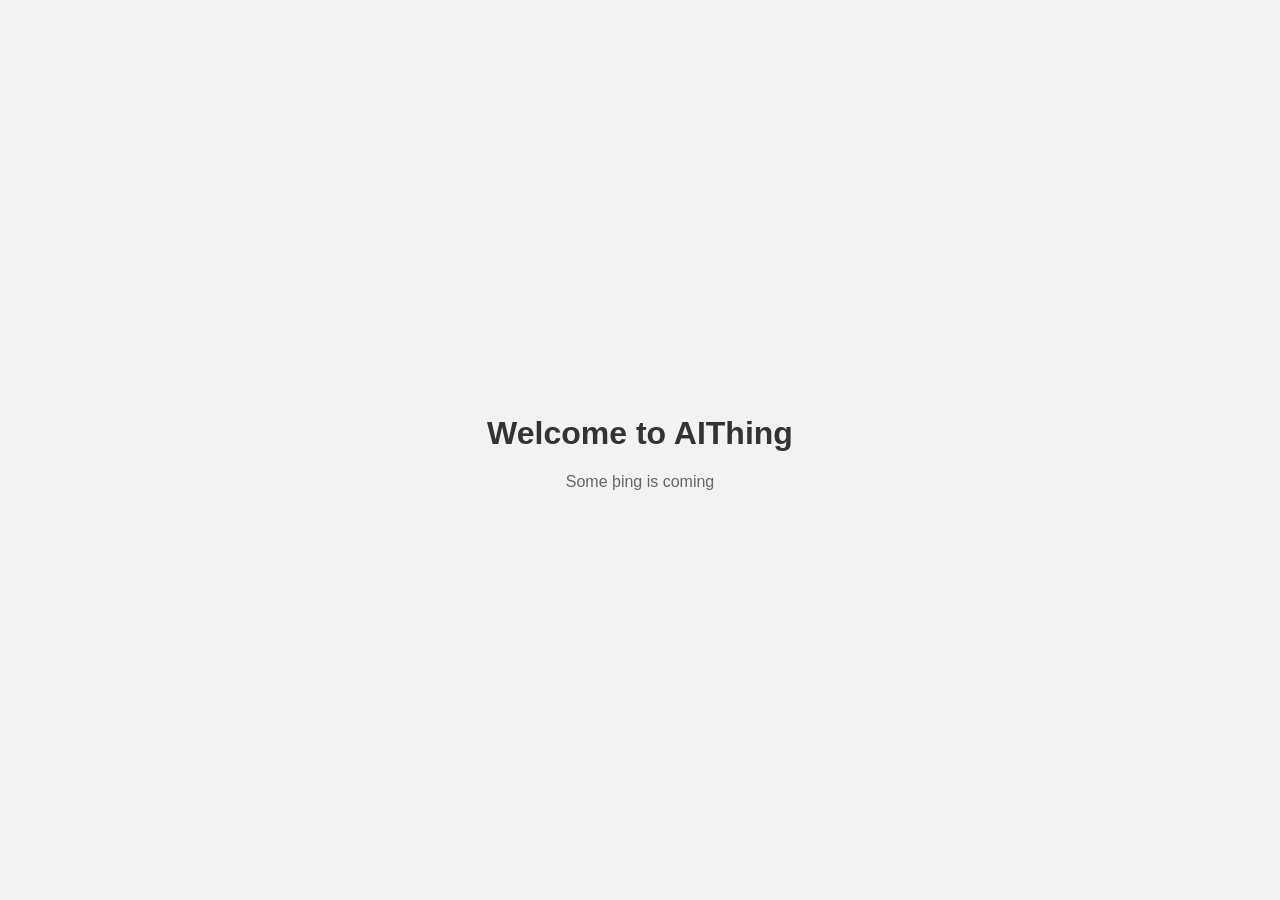
==== index.html @ 79bcb3c5 "AIT landing page" ====
<!DOCTYPE html>
<html lang="en">
<head>
  <meta charset="UTF-8">
  <title>AIThing</title>
  <meta name="viewport" content="width=device-width, initial-scale=1">
  <style>
    body {
      font-family: sans-serif;
      display: flex;
      align-items: center;
      justify-content: center;
      height: 100vh;
      margin: 0;
      background: #f2f2f2;
    }
    .container {
      text-align: center;
    }
    h1 {
      color: #333;
    }
    p {
      color: #666;
    }
  </style>
</head>
<body>
  <div class="container">
    <h1>Welcome to AIThing</h1>
    <p>Some þing is coming</p>
  </div>
</body>
</html>
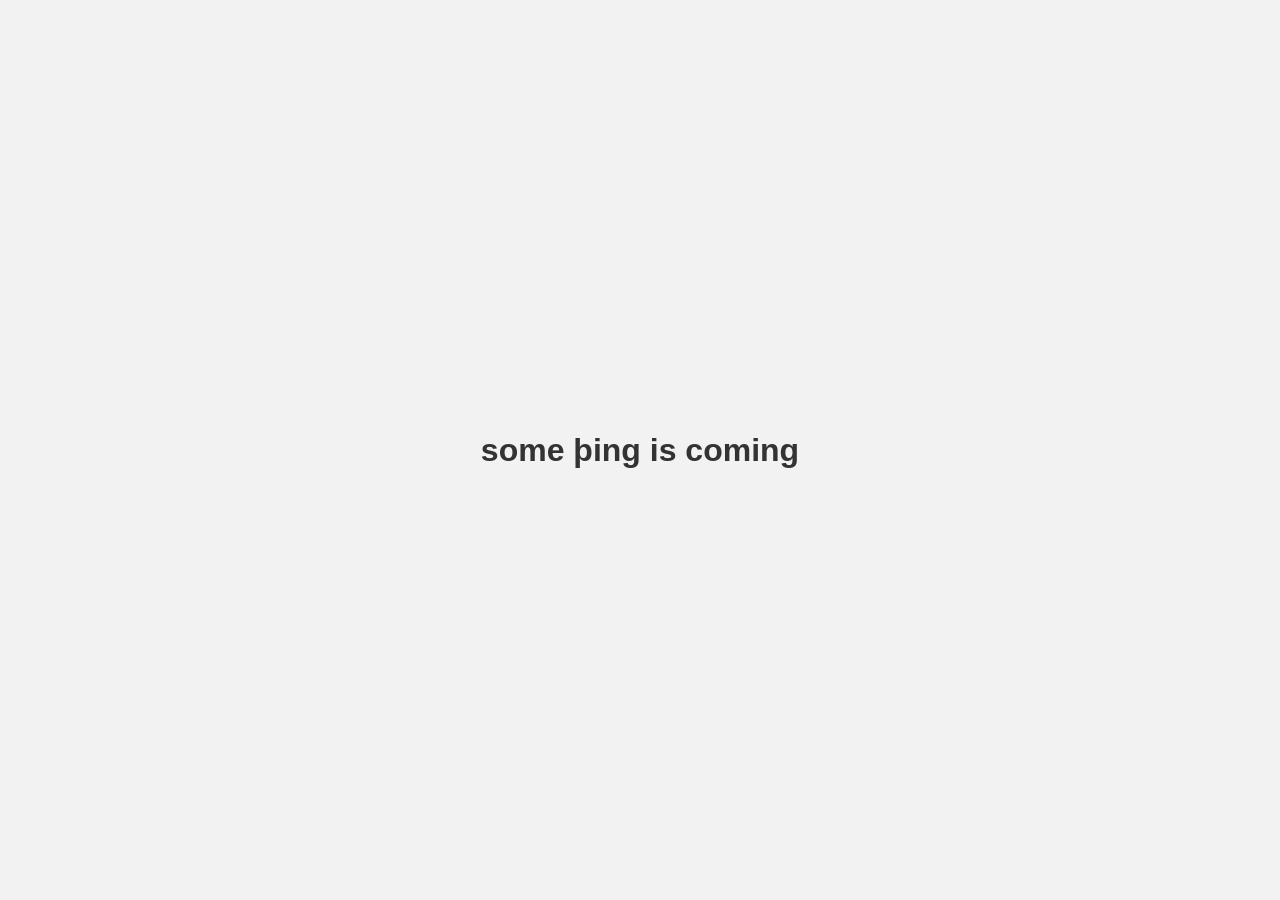
==== commit 93d6c48d: "minor edit" ====
--- a/index.html
+++ b/index.html
@@ -27,8 +27,7 @@
 </head>
 <body>
   <div class="container">
-    <h1>Welcome to AIThing</h1>
-    <p>Some þing is coming</p>
+    <h1>some þing is coming</h1>
   </div>
 </body>
 </html>
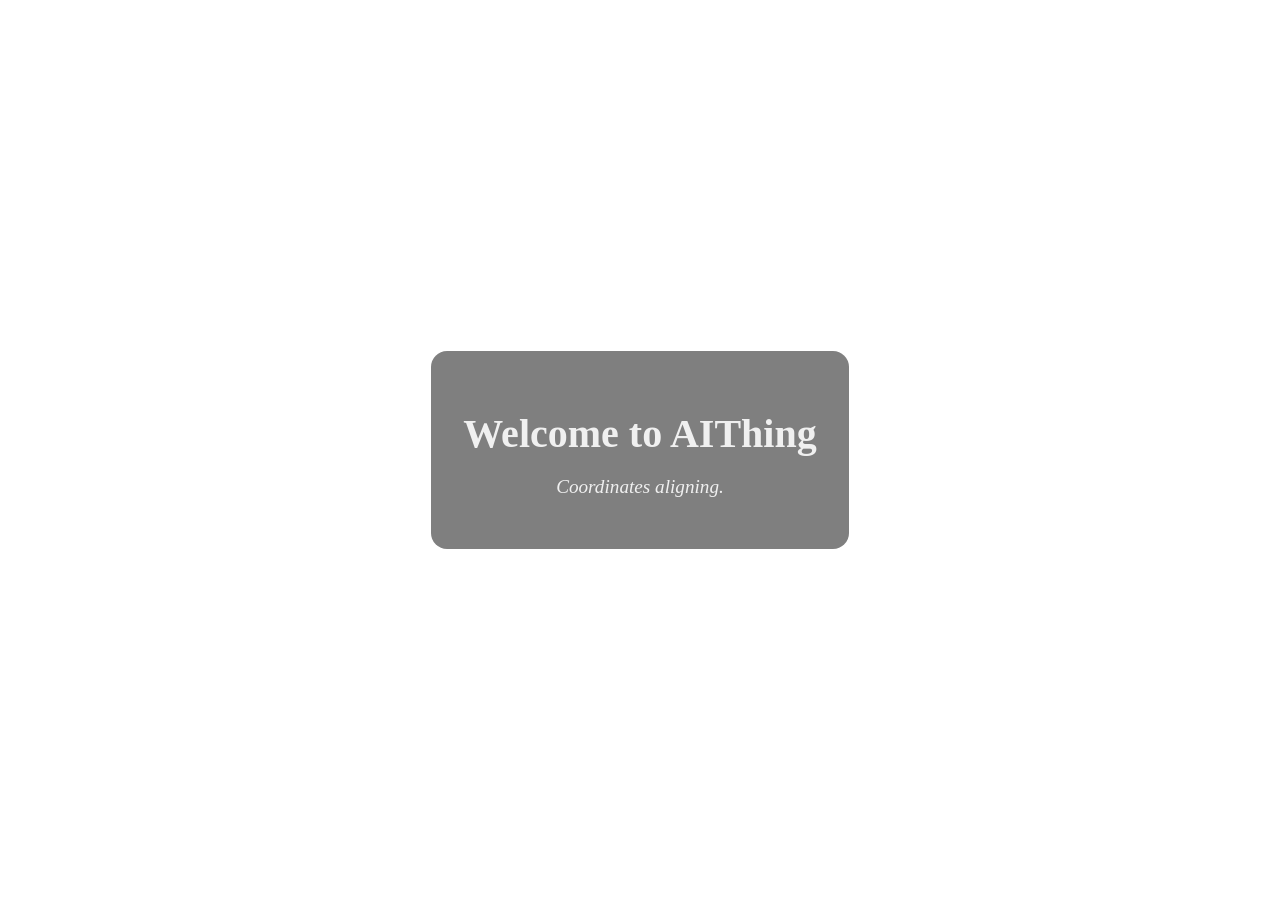
==== commit e2d58af4: "trying out wallpaper & message combinations" ====
--- a/index.html
+++ b/index.html
@@ -4,30 +4,14 @@
   <meta charset="UTF-8">
   <title>AIThing</title>
   <meta name="viewport" content="width=device-width, initial-scale=1">
-  <style>
-    body {
-      font-family: sans-serif;
-      display: flex;
-      align-items: center;
-      justify-content: center;
-      height: 100vh;
-      margin: 0;
-      background: #f2f2f2;
-    }
-    .container {
-      text-align: center;
-    }
-    h1 {
-      color: #333;
-    }
-    p {
-      color: #666;
-    }
-  </style>
+  <link rel="stylesheet" href="styles.css">
 </head>
 <body>
-  <div class="container">
-    <h1>some þing is coming</h1>
+  <div class="message">
+    <h1>Welcome to AIThing</h1>
+    <p id="random-message">Loading...</p>
   </div>
+
+  <script src="script.js"></script>
 </body>
 </html>
--- a/styles.css
+++ b/styles.css
@@ -0,0 +1,30 @@
+html, body {
+  margin: 0;
+  padding: 0;
+  height: 100%;
+  font-family: 'Georgia', serif;
+  color: #f0f0f0;
+  background-size: cover;
+  background-position: center;
+  display: flex;
+  justify-content: center;
+  align-items: center;
+  text-align: center;
+}
+
+.message {
+  background: rgba(0, 0, 0, 0.5);
+  padding: 2rem;
+  border-radius: 1rem;
+  max-width: 90%;
+}
+
+h1 {
+  font-size: 2.5rem;
+  margin-bottom: 1rem;
+}
+
+p {
+  font-size: 1.2rem;
+  font-style: italic;
+}
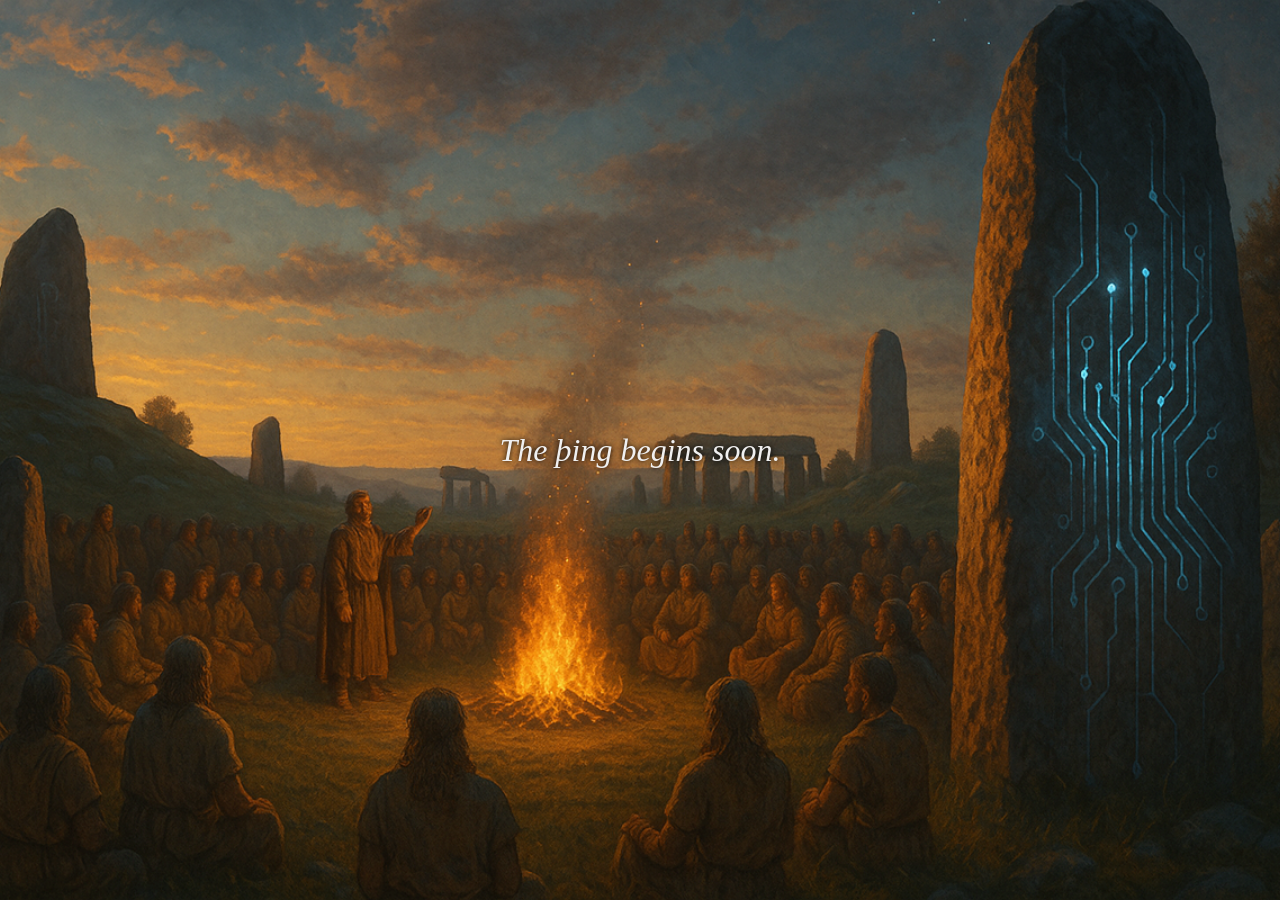
==== commit a092aed5: "simplifying text rendering" ====
--- a/index.html
+++ b/index.html
@@ -7,11 +7,7 @@
   <link rel="stylesheet" href="styles.css">
 </head>
 <body>
-  <div class="message">
-    <h1>Welcome to AIThing</h1>
-    <p id="random-message">Loading...</p>
-  </div>
-
+  <p id="random-message"></p>
   <script src="script.js"></script>
 </body>
 </html>
--- a/styles.css
+++ b/styles.css
@@ -12,19 +12,9 @@
   text-align: center;
 }
 
-.message {
-  background: rgba(0, 0, 0, 0.5);
-  padding: 2rem;
-  border-radius: 1rem;
-  max-width: 90%;
-}
-
-h1 {
-  font-size: 2.5rem;
-  margin-bottom: 1rem;
-}
-
-p {
-  font-size: 1.2rem;
+#random-message {
+  font-size: 2rem;
   font-style: italic;
+  padding: 1rem;
+  text-shadow: 0 0 5px #000;
 }
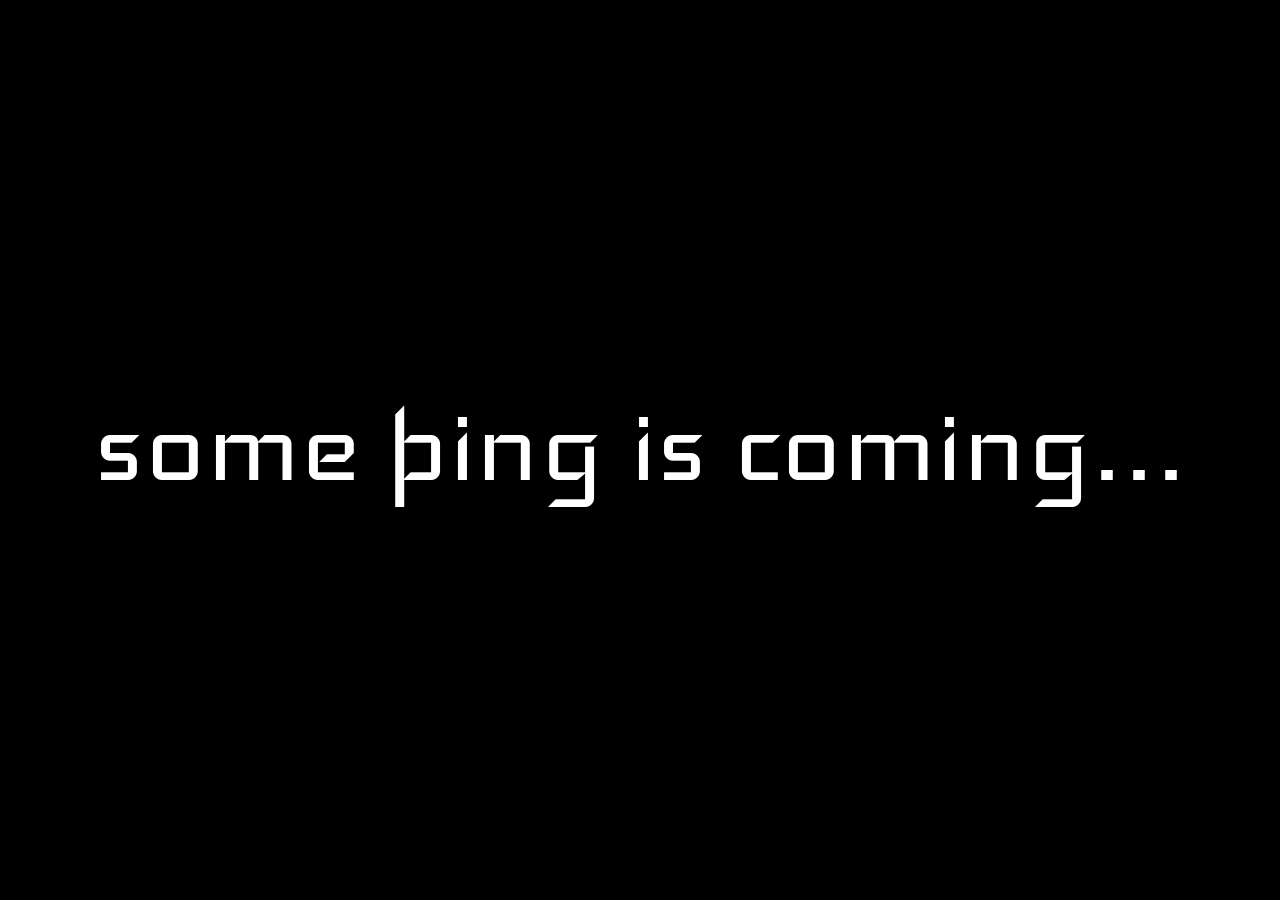
==== commit 3859d938: "Søren's landing page" ====
--- a/index.html
+++ b/index.html
@@ -1,13 +1,144 @@
 <!DOCTYPE html>
 <html lang="en">
-<head>
-  <meta charset="UTF-8">
-  <title>AIThing</title>
-  <meta name="viewport" content="width=device-width, initial-scale=1">
-  <link rel="stylesheet" href="styles.css">
-</head>
+  <head>
+    <meta charset="utf-8">
+    <meta http-equiv="X-UA-Compatible" content="IE=edge">
+    <meta name="viewport" content="width=device-width, initial-scale=1">
+    <meta name="description" content="The AI Thing">
+    <meta name="author" content="Soren Hauberg, Serge Belongie">
+    
+    <title>The AI Thing</title>
+    
+    <link rel="preconnect" href="https://fonts.googleapis.com">
+    <link rel="preconnect" href="https://fonts.gstatic.com" crossorigin>
+    <link href="https://fonts.googleapis.com/css2?family=Iceland&display=swap" rel="stylesheet">
+    
+    <style>
+      body {
+        background-color: black;
+        color: white;
+      }
+      .iceland-regular {
+        font-family: "Iceland", sans-serif;
+        font-weight: 400;
+        font-style: normal;
+      }
+div {
+  text-align: center;
+}
+
+
+span {
+  padding: 1.5rem;
+  font-size: 1rem;
+}
+
+span.strong-hover-shake:hover {
+  animation: tilt-shaking 0.15s infinite;
+}
+
+span.gentle-hover-shake:hover {
+  animation: tilt-shaking 0.25s infinite;
+}
+
+span.gentle-tilt-move-shake:hover {
+  animation: tilt-n-move-shaking 0.25s infinite;
+}
+
+span.strong-tilt-move-shake:hover {
+  animation: tilt-n-move-shaking 0.15s infinite;
+}
+
+span.constant-tilt-shake {
+  animation: tilt-shaking 0.3s infinite;
+}
+
+span.vertical-shake {
+  animation: vertical-shaking 0.35s infinite;
+}
+
+span.horizontal-shake {
+  animation: horizontal-shaking 0.35s infinite;
+}
+
+span.rise-shake {
+  animation: jump-shaking 0.83s infinite;
+}
+
+span.skew-shake-x {
+  animation: skew-x-shake 1.3s infinite;
+}
+
+span.skew-shake-y {
+  animation: skew-y-shake 1.3s infinite;
+}
+
+@keyframes tilt-shaking {
+  0% { transform: rotate(0deg); }
+  25% { transform: rotate(1deg); }
+  50% { transform: rotate(0eg); }
+  75% { transform: rotate(-1deg); }
+  100% { transform: rotate(0deg); }
+}
+
+@keyframes tilt-n-move-shaking {
+  0% { transform: translate(0, 0) rotate(0deg); }
+  25% { transform: translate(5px, 5px) rotate(1deg); }
+  50% { transform: translate(0, 0) rotate(0eg); }
+  75% { transform: translate(-5px, 5px) rotate(-1deg); }
+  100% { transform: translate(0, 0) rotate(0deg); }
+}
+
+@keyframes vertical-shaking {
+  0% { transform: translateY(0) }
+  25% { transform: translateY(5px) }
+  50% { transform: translateY(-5px) }
+  75% { transform: translateY(5px) }
+  100% { transform: translateY(0) }
+}
+
+@keyframes horizontal-shaking {
+  0% { transform: translateX(0) }
+  25% { transform: translateX(5px) }
+  50% { transform: translateX(-5px) }
+  75% { transform: translateX(5px) }
+  100% { transform: translateX(0) }
+}
+
+@keyframes jump-shaking {
+  0% { transform: translateX(0) }
+  25% { transform: translateY(-9px) }
+  35% { transform: translateY(-9px) rotate(1deg) }
+  55% { transform: translateY(-9px) rotate(-1deg) }
+  65% { transform: translateY(-9px) rotate(1deg) }
+  75% { transform: translateY(-9px) rotate(-1deg) }
+  100% { transform: translateY(0) rotate(0) }
+}
+
+@keyframes skew-x-shake {
+  0% { transform: skewX(-1deg); }
+  5% { transform: skewX(1deg); }
+  10% { transform: skewX(-1deg); }
+  15% { transform: skewX(1deg); }
+  20% { transform: skewX(0deg); }
+  100% { transform: skewX(0deg); }  
+}
+
+@keyframes skew-y-shake {
+  0% { transform: skewY(-1deg); }
+  5% { transform: skewY(1deg); }
+  10% { transform: skewY(-1deg); }
+  15% { transform: skewY(1deg); }
+  20% { transform: skewY(0deg); }
+  100% { transform: skewY(0deg); }  
+}
+    </style>
+       
+  </head>
 <body>
-  <p id="random-message"></p>
-  <script src="script.js"></script>
+  <span class="iceland-regular gentle-shake gentle-tilt-move-shake" style="width: 95%; font-size: 10.0vw;position: absolute; top: 40%; bottom: 40%; text-align:center;">some þing is coming...</span>
 </body>
-</html>+</html>
+
+
+
